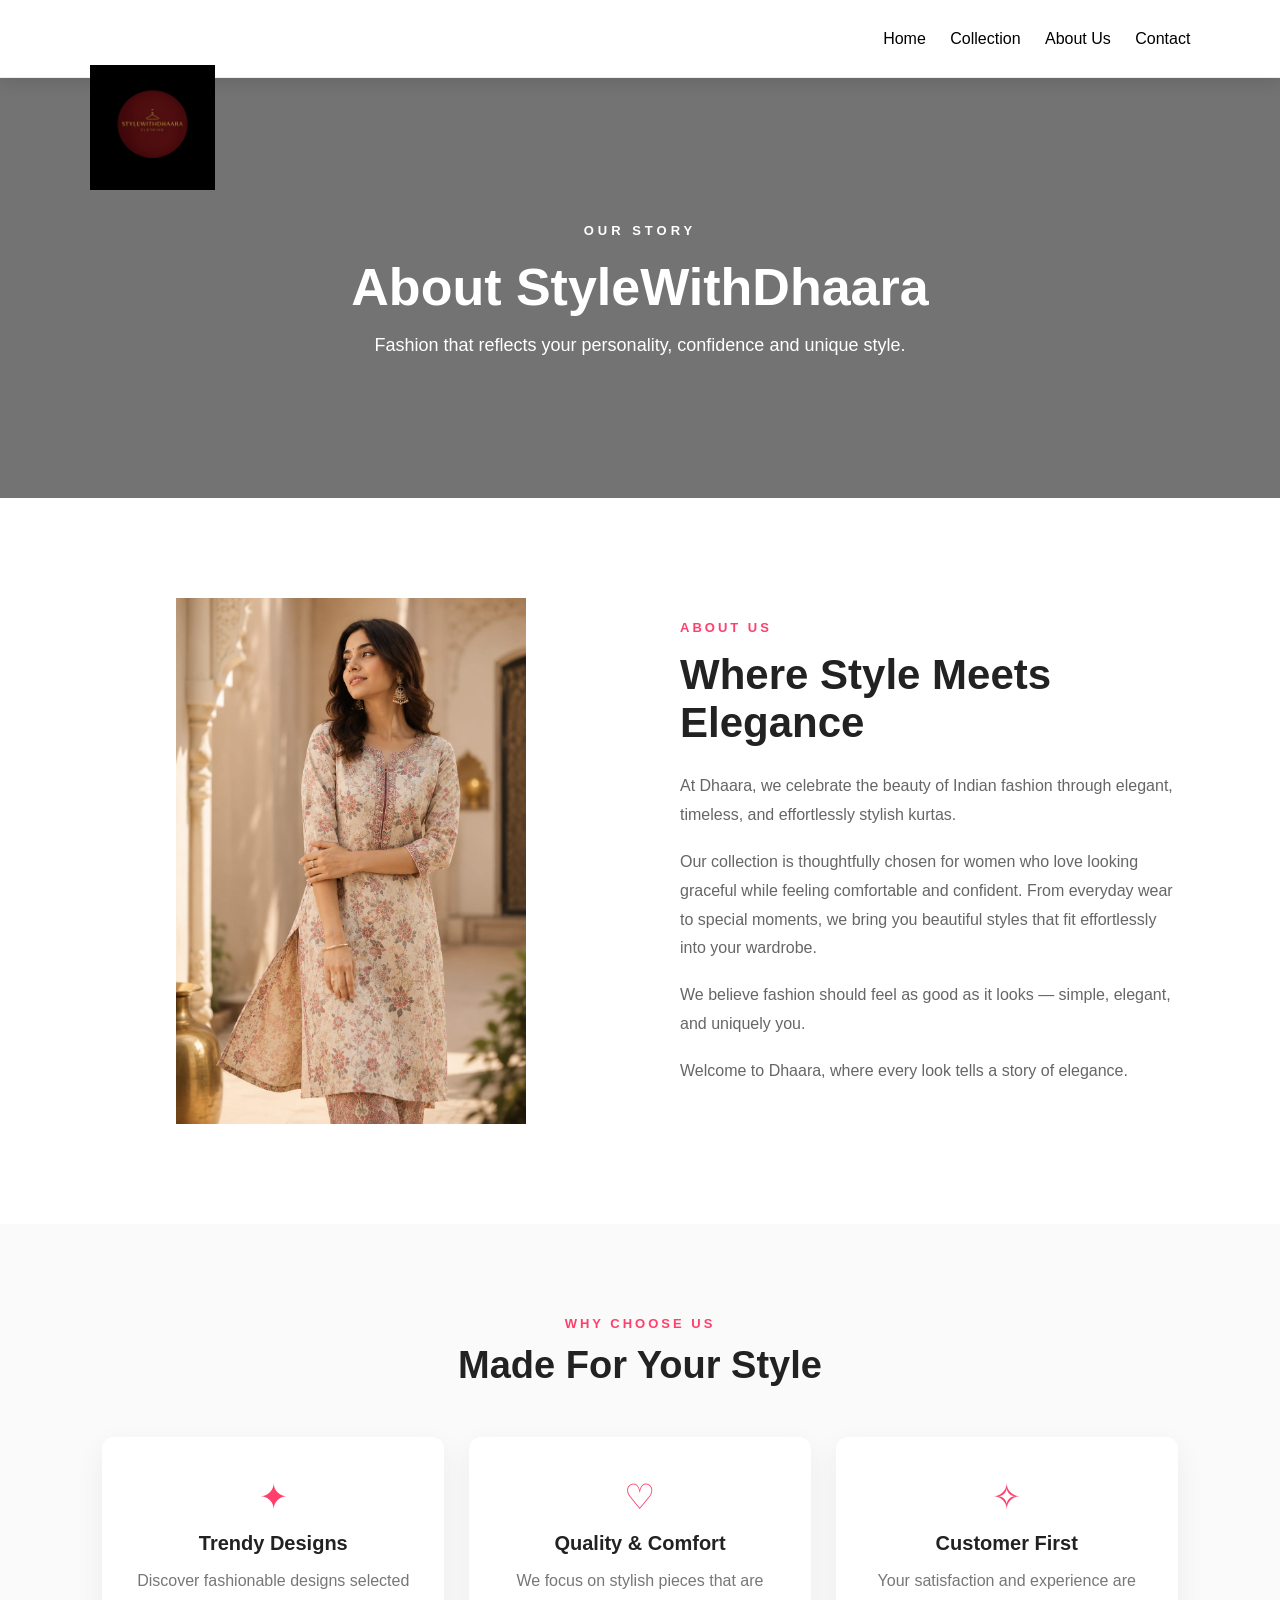
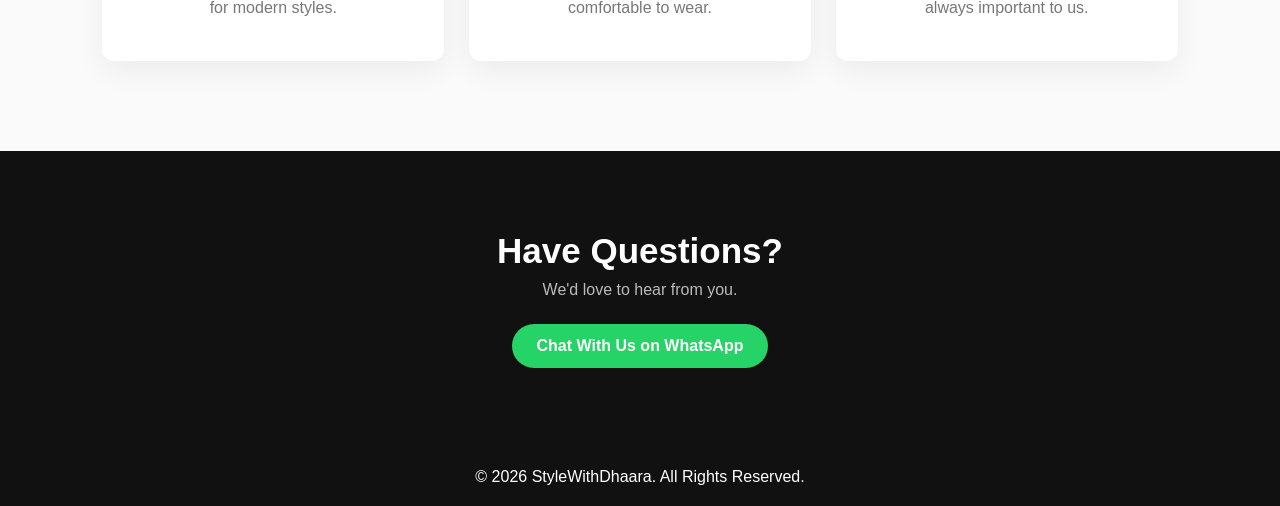
==== about.html @ edbef606 "NEW BIG SISTER WEBSISTE" ====
<!DOCTYPE html>
<html lang="en">

<head>
    <meta charset="UTF-8">
    <meta name="viewport" content="width=device-width, initial-scale=1.0">

    <title>About Us | StyleWithDhaara</title>

    <link rel="stylesheet" href="style.css">
</head>

<body>

    <!-- NAVBAR -->
    <header class="navbar">

        <div class="logo">
            <img src="image/logo1.jpeg" alt="StyleWithDhaara Logo">
        </div>

        <nav>
            <a href="index.html">Home</a>
            <a href="index.html#products">Collection</a>
            <a href="about.html" class="active">About Us</a>
           <a href="contact.html">Contact</a>
        </nav>

    </header>


    <!-- ABOUT HERO -->
    <section class="about-hero">

        <div class="about-hero-content">

            <span>OUR STORY</span>

            <h1>About StyleWithDhaara</h1>

            <p>
                Fashion that reflects your personality,
                confidence and unique style.
            </p>

        </div>

    </section>


    <!-- ABOUT CONTENT -->
    <section class="about-section">

        <div class="about-container">

            <div class="about-image">

                <img src="image/l1.jpeg"
                     alt="StyleWithDhaara">

            </div>


            <div class="about-text">

                <span>ABOUT US</span>

                <h2>Where Style Meets Elegance</h2>

                <p>
        At Dhaara, we celebrate the beauty of Indian fashion through elegant,
        timeless, and effortlessly stylish kurtas.
    </p>

    <p>
        Our collection is thoughtfully chosen for women who love looking
        graceful while feeling comfortable and confident. From everyday wear
        to special moments, we bring you beautiful styles that fit effortlessly
        into your wardrobe.
    </p>

    <p>
        We believe fashion should feel as good as it looks — simple, elegant,
        and uniquely you.
    </p>

    <p>
        Welcome to Dhaara, where every look tells a story of elegance.
    </p>

            </div>

        </div>

    </section>


    <!-- WHY US -->
    <section class="why-us">

        <div class="section-heading">

            <span>WHY CHOOSE US</span>

            <h2>Made For Your Style</h2>

        </div>


        <div class="features">

            <div class="feature">

                <div class="feature-icon">✦</div>

                <h3>Trendy Designs</h3>

                <p>
                    Discover fashionable designs selected
                    for modern styles.
                </p>

            </div>


            <div class="feature">

                <div class="feature-icon">♡</div>

                <h3>Quality & Comfort</h3>

                <p>
                    We focus on stylish pieces that are
                    comfortable to wear.
                </p>

            </div>


            <div class="feature">

                <div class="feature-icon">✧</div>

                <h3>Customer First</h3>

                <p>
                    Your satisfaction and experience are
                    always important to us.
                </p>

            </div>

        </div>

    </section>


    <!-- CONTACT -->
    <section class="about-contact" id="contact">

        <h2>Have Questions?</h2>

        <p>
            We'd love to hear from you.
        </p>

        <a href="https://wa.me/+918431905840"
           target="_blank">
            Chat With Us on WhatsApp
        </a>

    </section>


    <!-- FOOTER -->
    <footer>

        <p>
            © 2026 StyleWithDhaara. All Rights Reserved.
        </p>

    </footer>

</body>
</html>
---- style.css ----
* {
  margin: 0;
  padding: 0;
  box-sizing: border-box;
  font-family: Arial, sans-serif;
}

/* NAVBAR */
.navbar {
  display: flex;
  justify-content: space-between;
  padding: 20px 50px;
  background: white;
  box-shadow: 0 5px 15px rgba(0,0,0,0.1);
  position: sticky;
  top: 0;
}

.logo {
  font-size: 100px;
  font-weight: bold;
}
.logo img {
  height: 125px;
  margin-top: 200px;
  object-fit: contain;
}

.logo span {
  color: #ff3f6c;
}

nav a {
  margin-left: 20px;
  text-decoration: none;
  color: black;
  font-weight: 500;
}

nav a:hover {
  color: #ff3f6c;
}

/* HERO */
/* =====================================
   PREMIUM HOME HERO
===================================== */

.hero {
    position: relative;

    min-height: 920px;

    display: flex;

    align-items: center;

    justify-content: center;

    text-align: center;

    overflow: hidden;

    background-image: url("image/logo3.jpeg");

    background-size: cover;

    background-position: center;

    background-repeat: no-repeat;
}


/* DARK OVERLAY */

.hero-overlay {
    position: absolute;

    inset: 0;

    background:
        linear-gradient(
            90deg,
            rgba(0,0,0,0.65),
            rgba(0,0,0,0.20)
        );

    z-index: 1;
}


/* HERO CONTENT */

.hero-content {
    position: relative;

    z-index: 2;

    max-width: 800px;

    padding: 30px;

    color: white;
}


/* SMALL BRAND TEXT */

.hero-label {
    display: inline-block;

    font-size: 12px;

    letter-spacing: 5px;

    font-weight: 600;

    margin-bottom: 20px;

    opacity: 0.9;
}


/* MAIN HEADING */

.hero-content h1 {
    font-size: clamp(
        55px,
        8vw,
        100px
    );

    line-height: 0.95;

    font-weight: 500;

    letter-spacing: -4px;

    margin: 0 0 30px;
}


/* DESCRIPTION */

.hero-content p {
    font-size: 18px;

    line-height: 1.7;

    max-width: 550px;

    margin: 0 auto 35px;

    color: rgba(255,255,255,0.9);
}


/* BUTTON */

.hero-button {
    display: inline-flex;

    align-items: center;

    gap: 15px;

    padding: 15px 30px;

    background: white;

    color: #111;

    text-decoration: none;

    font-size: 13px;

    font-weight: 700;

    letter-spacing: 0.5px;

    transition: 0.3s;
}


.hero-button span {
    font-size: 20px;

    transition: 0.3s;
}


.hero-button:hover {
    background: #ff3f6c;

    color: white;

    transform: translateY(-3px);
}


.hero-button:hover span {
    transform: translateX(5px);
}
@media (max-width: 768px) {

    .hero {
        min-height: 600px;

        background-position: center;
    }

    .hero-content {
        padding: 20px;
    }

    .hero-content h1 {
        font-size: 55px;

        letter-spacing: -2px;
    }

    .hero-content p {
        font-size: 15px;
    }

    .hero-label {
        font-size: 10px;

        letter-spacing: 3px;
    }

}
/* PRODUCTS */
.products {
  padding: 20px;
  display: grid;
  grid-template-columns: repeat(2, 1fr);
  gap: 20px;
}

.card {
  background: white;
  border-radius: 10px;
  overflow: hidden;
  box-shadow: 0 5px 15px rgba(0,0,0,0.1);
}
.card:hover {
  transform: translateY(-8px);
}

.card img {
  width: 100%;
  aspect-ratio: 4 / 5;
  height: auto;
  object-fit: contain;
  display: block;
  background: #f5f5f5;
}
@media (max-width: 600px) {
  .products {
    grid-template-columns: 1fr;
  }
}

.card h3 {
  padding: 10px;
}

.card p {
  padding: 0 10px;
  color: gray;
}

.card button {
  margin: 10px;
  width: 90%;
  padding: 10px;
  border: none;
  background: black;
  color: white;
  border-radius: 20px;
  cursor: pointer;
}

.about-hero {
    min-height: 420px;

    display: flex;
    align-items: center;
    justify-content: center;

    text-align: center;

    background:
        linear-gradient(
            rgba(0,0,0,0.55),
            rgba(0,0,0,0.55)
        ),
        url("images/banner.jpg") center/cover;

    color: white;
}


.about-hero-content span {
    font-size: 13px;
    letter-spacing: 4px;
    font-weight: 600;
}


.about-hero-content h1 {
    font-size: 52px;
    margin: 18px 0;
}


.about-hero-content p {
    font-size: 18px;
}


/* ABOUT SECTION */

.about-section {
    padding: 100px 8%;
    background: #fff;
}


.about-container {
    max-width: 1200px;

    margin: auto;

    display: flex;

    align-items: center;

    gap: 80px;
}


.about-image {
    flex: 1;

    display: flex;

    justify-content: center;

    align-items: center;
}


.about-image img {
    width: 350px;
    max-width: 100%;

    object-fit: contain;
}


.about-text {
    flex: 1;
}


.about-text > span {
    color: #ff3f6c;

    font-size: 13px;

    letter-spacing: 3px;

    font-weight: bold;
}


.about-text h2 {
    font-size: 42px;

    margin: 15px 0 25px;

    color: #222;
}


.about-text p {
    color: #666;

    line-height: 1.8;

    margin-bottom: 18px;

    font-size: 16px;
}


/* WHY US */

.why-us {
    padding: 90px 8%;

    background: #fafafa;

    text-align: center;
}


.section-heading span {
    color: #ff3f6c;

    font-size: 13px;

    letter-spacing: 3px;

    font-weight: bold;
}


.section-heading h2 {
    font-size: 38px;

    margin-top: 12px;

    color: #222;
}


.features {
    max-width: 1100px;

    margin: 50px auto 0;

    display: grid;

    grid-template-columns:
        repeat(3, 1fr);

    gap: 25px;
}


.feature {
    background: white;

    padding: 40px 25px;

    border-radius: 12px;

    transition: 0.3s;

    box-shadow:
        0 10px 30px
        rgba(0,0,0,0.06);
}


.feature:hover {
    transform: translateY(-8px);
}


.feature-icon {
    font-size: 35px;

    color: #ff3f6c;

    margin-bottom: 15px;
}


.feature h3 {
    margin-bottom: 12px;

    font-size: 20px;
}


.feature p {
    color: #777;

    line-height: 1.7;
}


/* CONTACT */

.about-contact {
    padding: 80px 20px;

    text-align: center;

    background: #111;

    color: white;
}


.about-contact h2 {
    font-size: 35px;

    margin-bottom: 10px;
}


.about-contact p {
    color: #bbb;

    margin-bottom: 25px;
}


.about-contact a {
    display: inline-block;

    padding: 13px 25px;

    background: #25D366;

    color: white;

    text-decoration: none;

    border-radius: 25px;

    font-weight: 600;

    transition: 0.3s;
}


.about-contact a:hover {
    transform: translateY(-3px);
}


/* MOBILE */

@media (max-width: 768px) {

    .navbar {
        padding: 15px 20px;
    }


    .about-hero {
        min-height: 350px;
    }


    .about-hero-content h1 {
        font-size: 36px;
    }


    .about-container {
        flex-direction: column;

        gap: 40px;

        text-align: center;
    }


    .about-text h2 {
        font-size: 32px;
    }


    .features {
        grid-template-columns: 1fr;
    }

}
/* =========================================
   RESET
========================================= */

* {
    margin: 0;
    padding: 0;
    box-sizing: border-box;
}

html {
    scroll-behavior: smooth;
}

body {
    font-family:
        "Segoe UI",
        Arial,
        sans-serif;

    color: #222;

    background: #fff;
}


/* =========================================
   NAVBAR
========================================= */

.navbar {
    height: 78px;

    padding: 0 7%;

    display: flex;

    align-items: center;

    justify-content: space-between;

    background: rgba(255,255,255,0.96);

    border-bottom: 1px solid #eee;

    position: sticky;

    top: 0;

    z-index: 1000;

    backdrop-filter: blur(15px);
}


.brand img {
    height: 48px;

    width: auto;

    object-fit: contain;
}


.nav-links {
    display: flex;

    align-items: center;

    gap: 35px;
}


.nav-links a {
    text-decoration: none;

    color: #333;

    font-size: 14px;

    font-weight: 500;

    position: relative;

    transition: 0.3s;
}


.nav-links a::after {
    content: "";

    position: absolute;

    left: 0;

    bottom: -8px;

    width: 0;

    height: 2px;

    background: #ff3f6c;

    transition: 0.3s;
}


.nav-links a:hover,
.nav-links a.active {
    color: #ff3f6c;
}


.nav-links a:hover::after,
.nav-links a.active::after {
    width: 100%;
}


.menu-btn {
    display: none;

    border: none;

    background: none;

    font-size: 25px;

    cursor: pointer;
}



/* FOOTER */
footer {
  text-align: center;
  padding: 20px;
  background: #111;
  color: white;
}
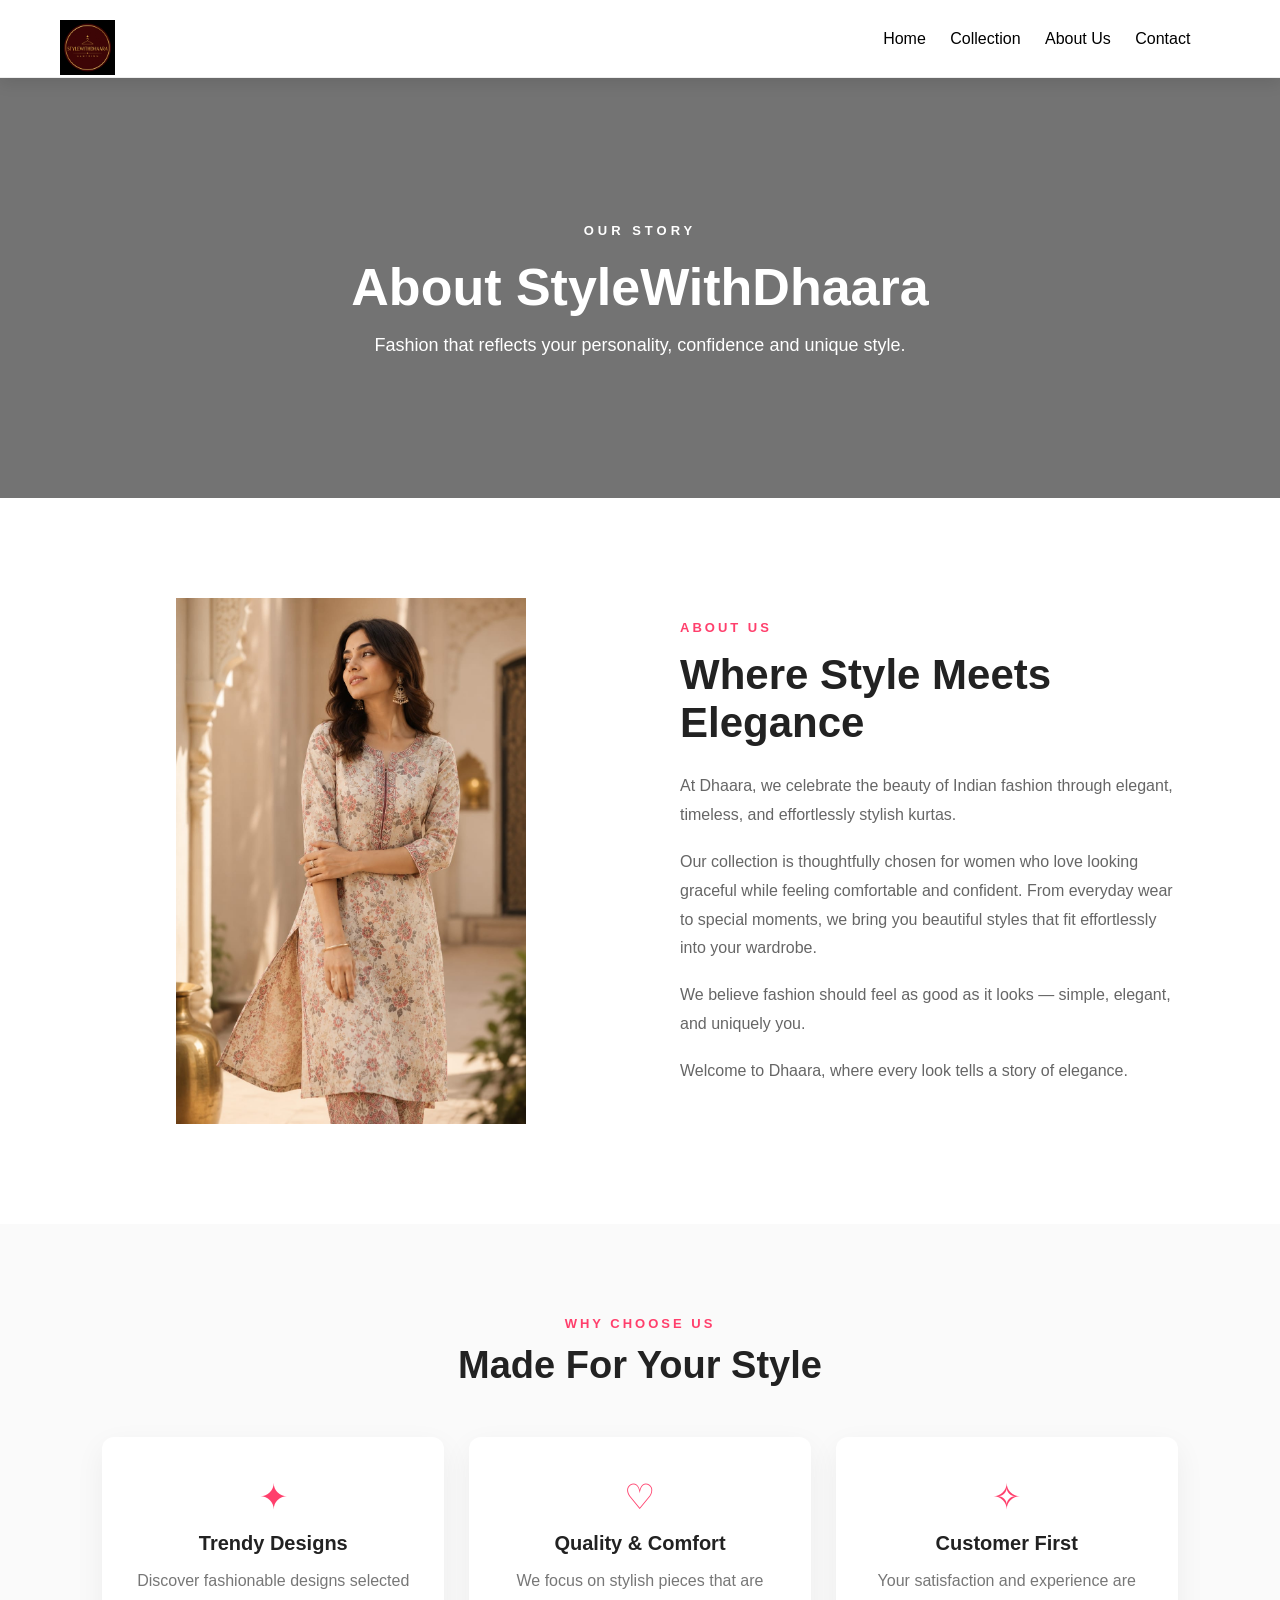
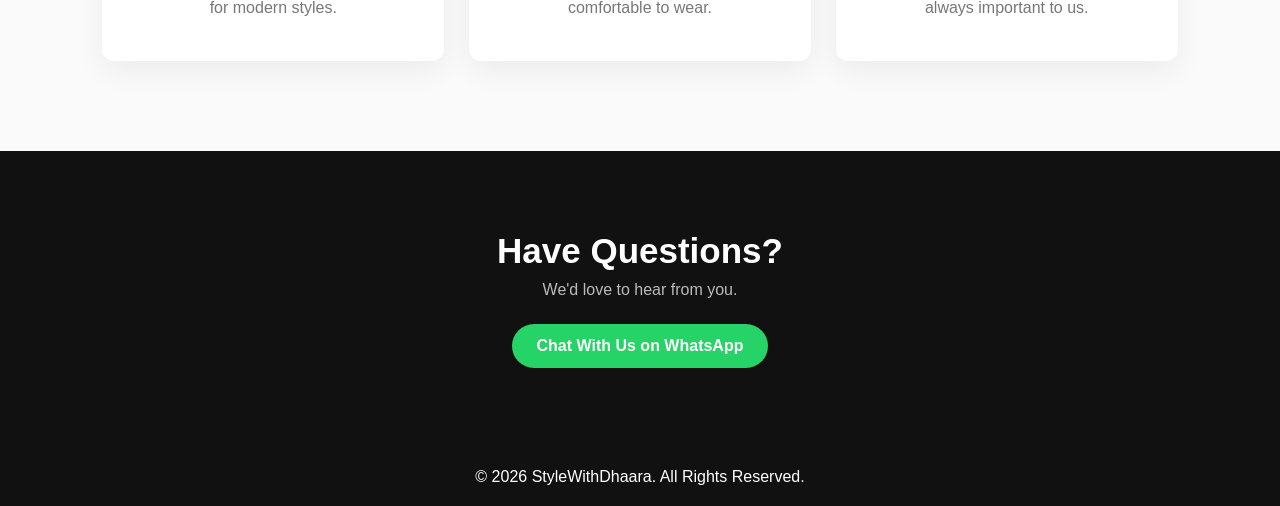
==== commit 2c05d866: "Updated website" ====
--- a/about.html
+++ b/about.html
@@ -16,7 +16,7 @@
     <header class="navbar">
 
         <div class="logo">
-            <img src="image/logo1.jpeg" alt="StyleWithDhaara Logo">
+            <img src="image/logo11.jpeg" alt="StyleWithDhaara Logo">
         </div>
 
         <nav>
--- a/style.css
+++ b/style.css
@@ -9,22 +9,26 @@
 .navbar {
   display: flex;
   justify-content: space-between;
-  padding: 20px 50px;
+  padding: 20px 10px;
   background: white;
   box-shadow: 0 5px 15px rgba(0,0,0,0.1);
+
   position: sticky;
   top: 0;
+  z-index: 9999;
 }
 
 .logo {
   font-size: 100px;
+  margin-left: -30px;
   font-weight: bold;
 }
 .logo img {
-  height: 125px;
-  margin-top: 200px;
+  height: 55px;
+  margin-top: 40px;
   object-fit: contain;
 }
+
 
 .logo span {
   color: #ff3f6c;
@@ -205,27 +209,27 @@
 
     .hero {
         min-height: 600px;
-
-        background-position: center;
+        background-position: center center;
+        background-size: cover;
     }
 
     .hero-content {
         padding: 20px;
+        text-align: center;
     }
 
     .hero-content h1 {
-        font-size: 55px;
-
-        letter-spacing: -2px;
-    }
+    font-size: 40px;
+    line-height: 1.1;
+}
 
     .hero-content p {
         font-size: 15px;
+        line-height: 1.6;
     }
 
     .hero-label {
         font-size: 10px;
-
         letter-spacing: 3px;
     }
 
